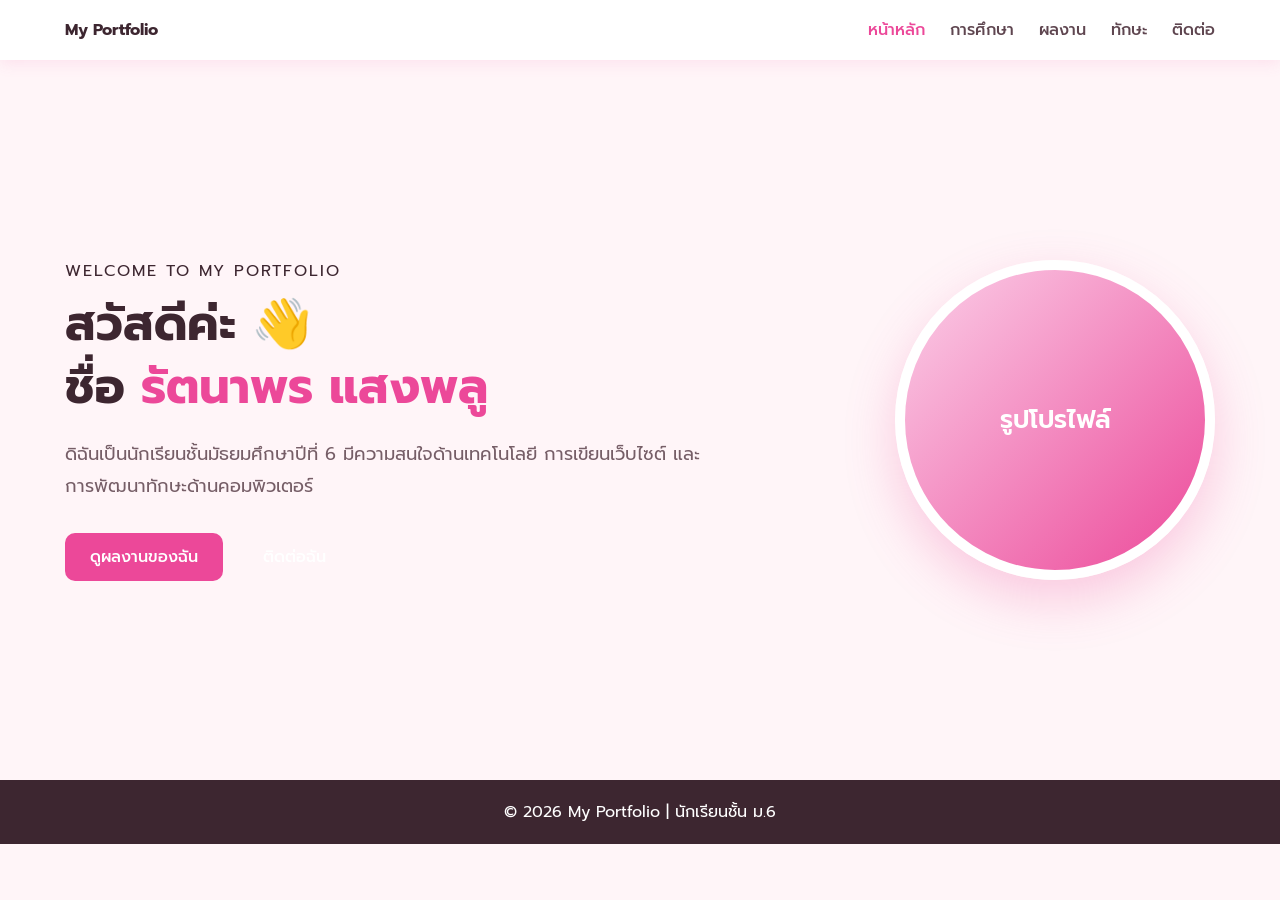
==== index.html @ e06fbb7c "Update index.html" ====
<!DOCTYPE html>
<html lang="th">
<head>
    <meta charset="UTF-8">
    <meta name="viewport" content="width=device-width, initial-scale=1.0">
    <title>My Portfolio | หน้าหลัก</title>

    <style>
        @import url('https://fonts.googleapis.com/css2?family=Prompt:wght@300;400;500;600;700&display=swap');

        * {
            margin: 0;
            padding: 0;
            box-sizing: border-box;
        }

        body {
            font-family: 'Prompt', sans-serif;
            background: #fff5f8;
            color: #3d2630;
        }

        /* ===== Navbar ===== */

        header {
            background: white;
            box-shadow: 0 3px 15px rgba(236, 72, 153, 0.12);
        }

        .navbar {
            max-width: 1200px;
            margin: auto;
            padding: 18px 25px;

            display: flex;
            align-items: center;
            justify-content: space-between;
        }

        .logo {
            color:#f9a8d4
            font-size: 25px;
            font-weight: 700;
        }

        .nav-menu {
            display: flex;
            gap: 25px;
            list-style: none;
        }

        .nav-menu a {
            text-decoration: none;
            color: #5f4650;
            font-weight: 500;
            transition: 0.3s;
        }

        .nav-menu a:hover,
        .nav-menu a.active {
            color: #ec4899;
        }

        /* ===== Hero ===== */

        .hero {
            min-height: 80vh;
            max-width: 1200px;
            margin: auto;
            padding: 60px 25px;

            display: flex;
            align-items: center;
            justify-content: space-between;
            gap: 50px;
        }

        .hero-text {
            max-width: 650px;
        }

        .subtitle {
            color: #f9a8d4
            font-weight: 600;
            letter-spacing: 2px;
            margin-bottom: 10px;
        }

        .hero h1 {
            font-size: 48px;
            line-height: 1.3;
            margin-bottom: 20px;
        }

        .hero h1 span {
            color: #ec4899;
        }

        .description {
            color: #765e67;
            font-size: 18px;
            line-height: 1.8;
        }

        /* ===== Buttons ===== */

        .buttons {
            margin-top: 30px;
            display: flex;
            gap: 15px;
        }

        .btn {
            text-decoration: none;
            padding: 12px 25px;
            border-radius: 10px;
            background: #ec4899;
            color: white;
            font-weight: 500;
            transition: 0.3s;
        }

        .btn:hover {
            background: #db2777;
            transform: translateY(-3px);
            box-shadow: 0 8px 20px rgba(236, 72, 153, 0.25);
        }

        .btn-outline {
            background: transparent;
            color: #f9a8d4
            border: 2px solid #ec4899;
        }

        .btn-outline:hover {
            background: #ec4899;
            color: white;
        }

        /* ===== Profile ===== */

        .profile {
            width: 320px;
            height: 320px;

            border-radius: 50%;

            background: linear-gradient(
                135deg,
                #fbcfe8,
                #ec4899
            );

            display: flex;
            align-items: center;
            justify-content: center;

            border: 10px solid white;

            box-shadow:
                0 20px 50px rgba(236, 72, 153, 0.25);

            color: white;
            font-size: 25px;
            font-weight: 600;

            flex-shrink: 0;
        }

        .profile img {
            width: 100%;
            height: 100%;
            object-fit: cover;
            border-radius: 50%;
        }

        /* ===== Footer ===== */

        footer {
            background: #3d2630;
            color: white;
            text-align: center;
            padding: 20px;
        }

        /* ===== Mobile ===== */

        @media (max-width: 768px) {

            .navbar {
                flex-direction: column;
                gap: 15px;
            }

            .nav-menu {
                flex-wrap: wrap;
                justify-content: center;
                gap: 12px;
            }

            .hero {
                flex-direction: column-reverse;
                text-align: center;
                padding-top: 40px;
            }

            .hero h1 {
                font-size: 36px;
            }

            .buttons {
                justify-content: center;
                flex-wrap: wrap;
            }

            .profile {
                width: 230px;
                height: 230px;
            }
        }
    </style>
</head>

<body>

    <!-- Navbar -->
    <header>
        <nav class="navbar">

            <div class="logo">
                My Portfolio
            </div>

            <ul class="nav-menu">
                <li>
                    <a href="index.html" class="active">
                        หน้าหลัก
                    </a>
                </li>

                <li>
                    <a href="education.html">
                        การศึกษา
                    </a>
                </li>

                <li>
                    <a href="projects.html">
                        ผลงาน
                    </a>
                </li>

                <li>
                    <a href="skills.html">
                        ทักษะ
                    </a>
                </li>

                <li>
                    <a href="contact.html">
                        ติดต่อ
                    </a>
                </li>
            </ul>

        </nav>
    </header>


    <!-- หน้าหลัก -->
    <main class="hero">

        <div class="hero-text">

            <p class="subtitle">
                WELCOME TO MY PORTFOLIO
            </p>

            <h1>
                สวัสดีค่ะ 👋<br>
                ชื่อ <span>รัตนาพร แสงพลู</span>
            </h1>

            <p class="description">
               ดิฉันเป็นนักเรียนชั้นมัธยมศึกษาปีที่ 6
                มีความสนใจด้านเทคโนโลยี การเขียนเว็บไซต์
                และการพัฒนาทักษะด้านคอมพิวเตอร์
            </p>

            <div class="buttons">

                <a href="projects.html" class="btn">
                    ดูผลงานของฉัน
                </a>

                <a href="contact.html" class="btn btn-outline">
                    ติดต่อฉัน
                </a>

            </div>

        </div>


        <!-- รูปโปรไฟล์ -->
        <div class="profile">

            <!-- ถ้ายังไม่มีรูป สามารถใช้ข้อความนี้ -->
            <span>รูปโปรไฟล์</span>

            <!--
            ถ้ามีรูป ให้ลบ span ด้านบน
            แล้วใช้:

            <img src="profile.jpg" alt="รูปโปรไฟล์">
            -->

        </div>

    </main>


    <!-- Footer -->
    <footer>
        <p>
            © 2026 My Portfolio | นักเรียนชั้น ม.6
        </p>
    </footer>

</body>
</html>
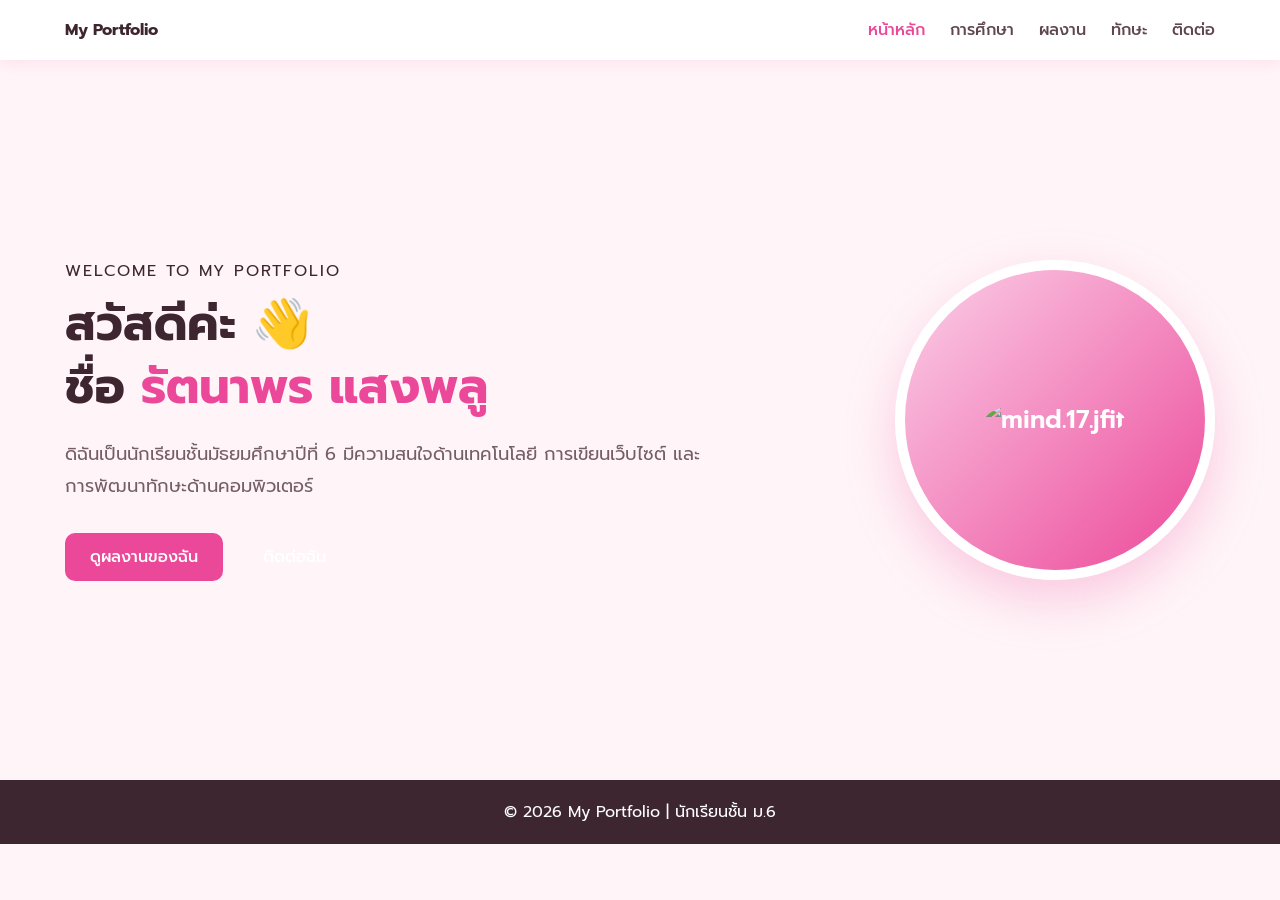
==== commit 84cdcaa3: "Add profile image to index.html Replaced placeholder text with profile image." ====
--- a/index.html
+++ b/index.html
@@ -306,7 +306,7 @@
         <div class="profile">
 
             <!-- ถ้ายังไม่มีรูป สามารถใช้ข้อความนี้ -->
-            <span>รูปโปรไฟล์</span>
+            <span><img src="images/profile.jpg" alt="mind.17.jfif"></span>
 
             <!--
             ถ้ามีรูป ให้ลบ span ด้านบน
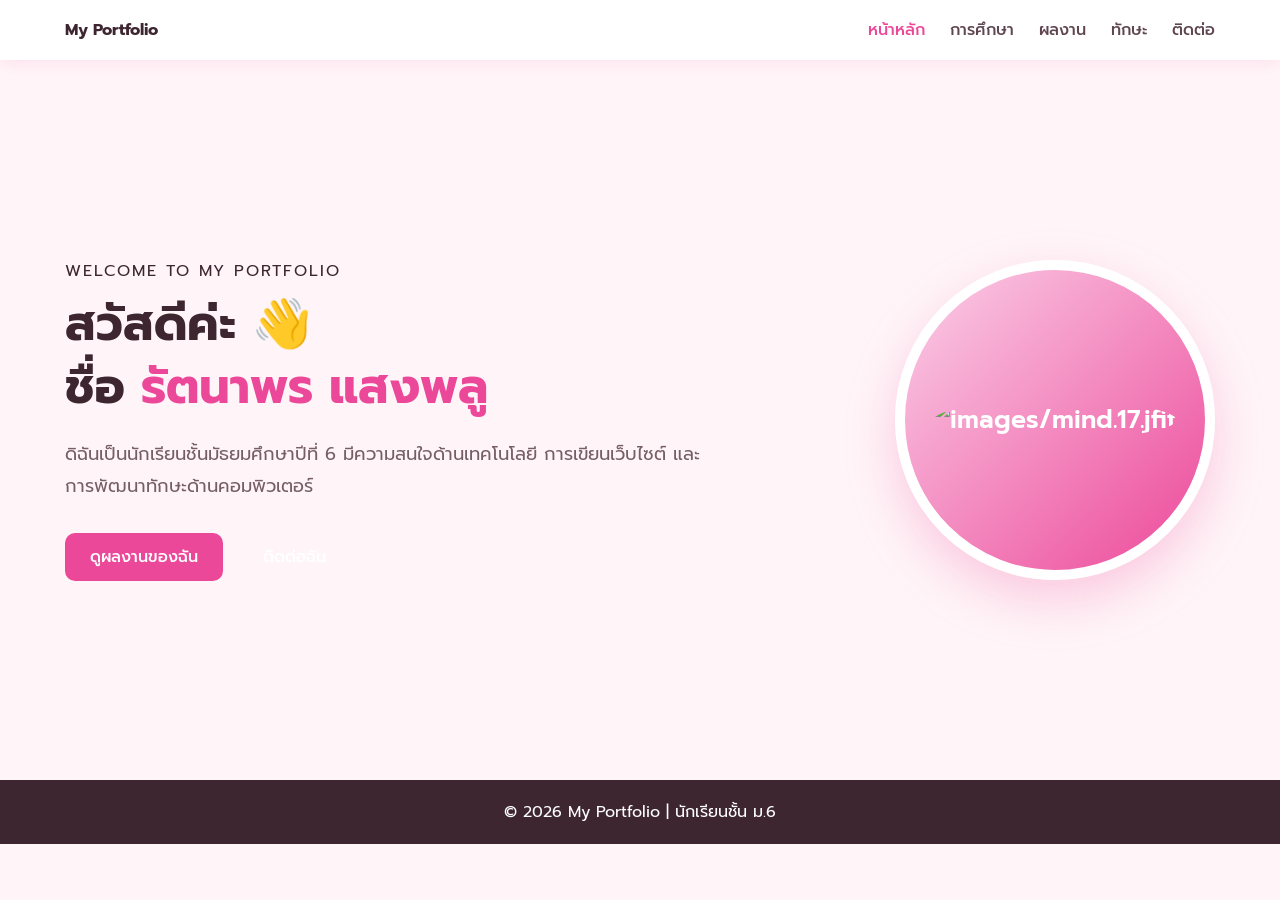
==== commit 9b342891: "Update index.html" ====
--- a/index.html
+++ b/index.html
@@ -306,7 +306,7 @@
         <div class="profile">
 
             <!-- ถ้ายังไม่มีรูป สามารถใช้ข้อความนี้ -->
-            <span><img src="images/profile.jpg" alt="mind.17.jfif"></span>
+            <span><img src="images/profile.jpg" alt="images/mind.17.jfif"></span>
 
             <!--
             ถ้ามีรูป ให้ลบ span ด้านบน
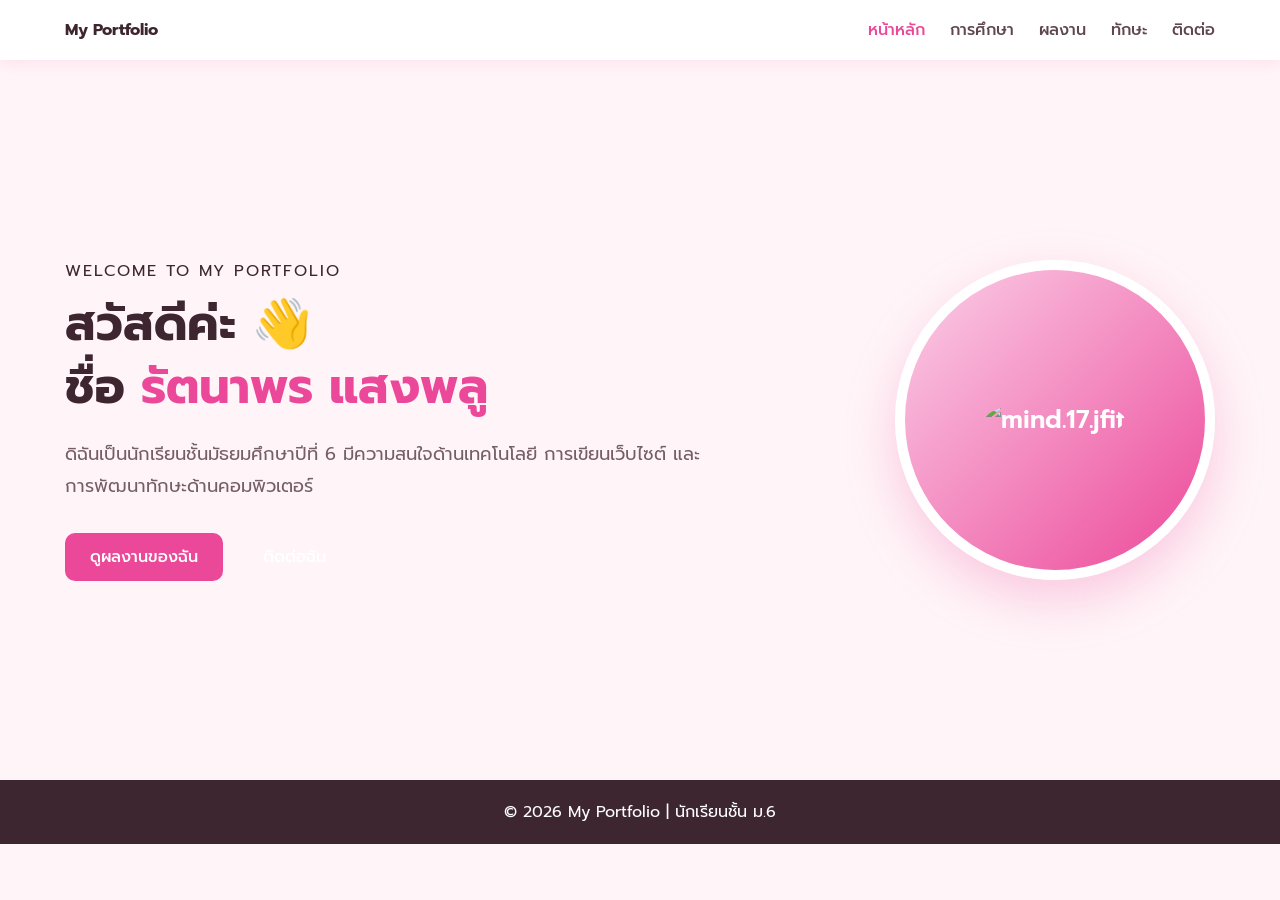
==== commit dd1a812a: "Update index.html" ====
--- a/index.html
+++ b/index.html
@@ -306,7 +306,7 @@
         <div class="profile">
 
             <!-- ถ้ายังไม่มีรูป สามารถใช้ข้อความนี้ -->
-            <span><img src="images/profile.jpg" alt="images/mind.17.jfif"></span>
+            <span><img src="images/profile.jpg" alt="mind.17.jfif">
 
             <!--
             ถ้ามีรูป ให้ลบ span ด้านบน
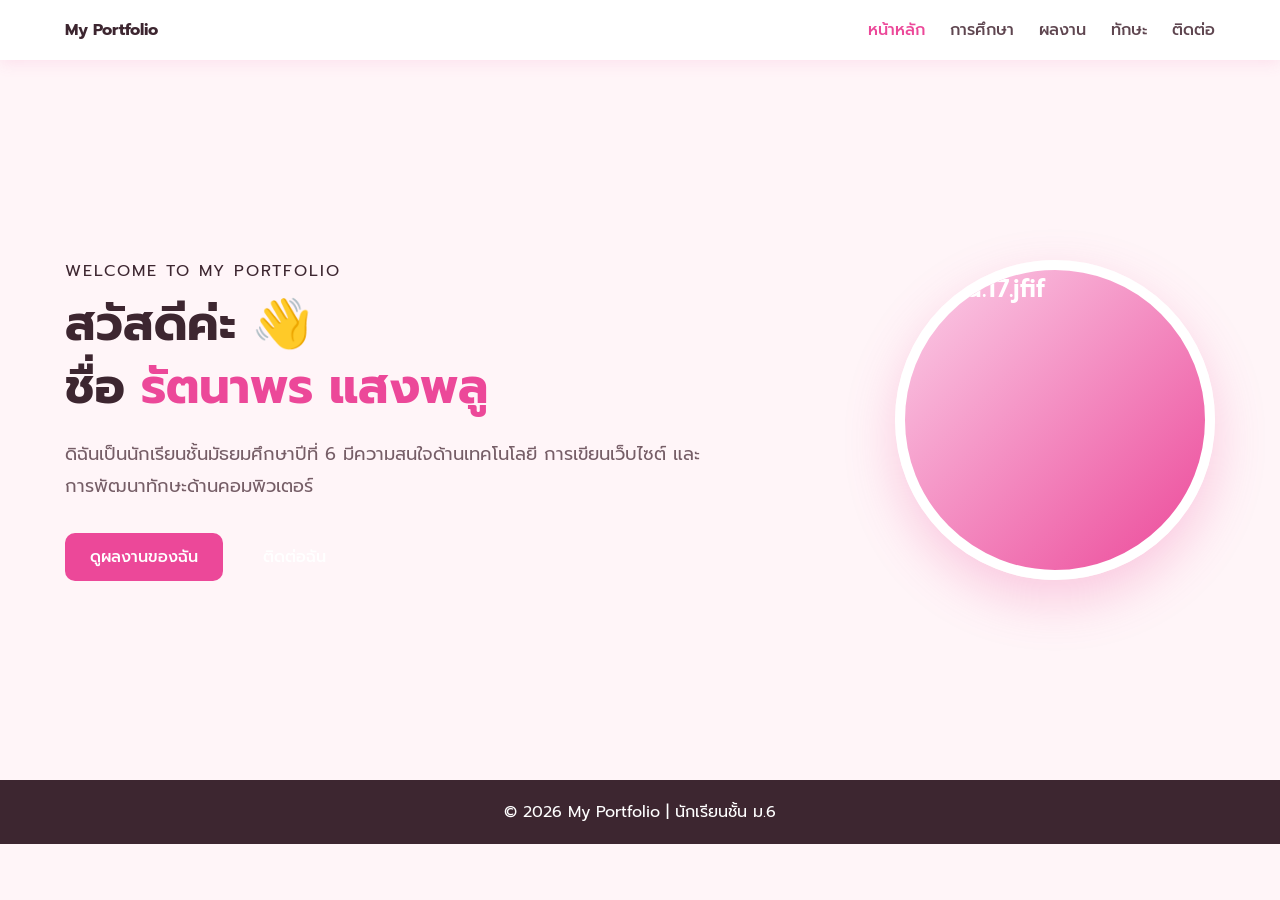
==== commit 597e84df: "Update index.html" ====
--- a/index.html
+++ b/index.html
@@ -306,7 +306,7 @@
         <div class="profile">
 
             <!-- ถ้ายังไม่มีรูป สามารถใช้ข้อความนี้ -->
-            <span><img src="images/profile.jpg" alt="mind.17.jfif">
+            <img src="profile.jpg" alt="mind.17.jfif">
 
             <!--
             ถ้ามีรูป ให้ลบ span ด้านบน
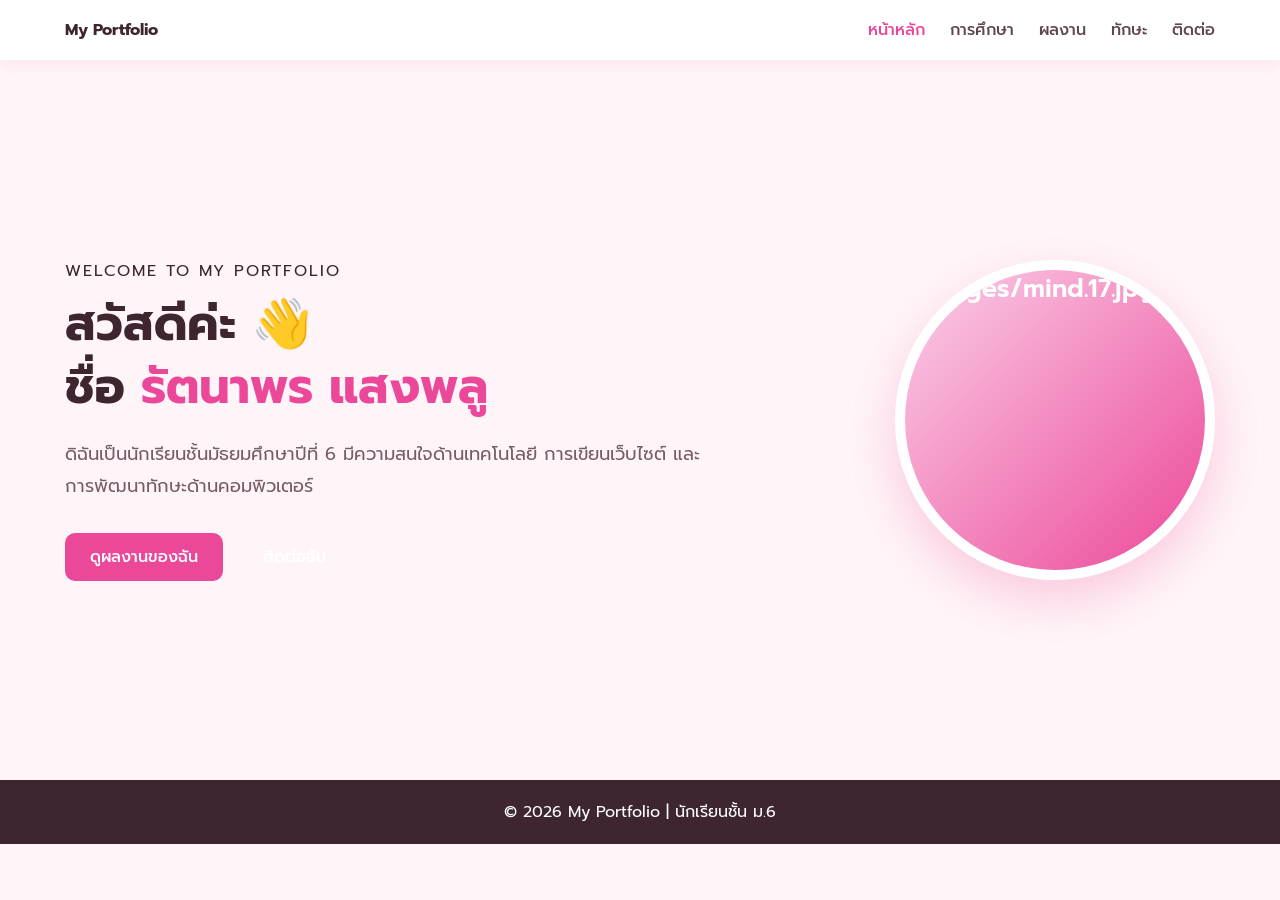
==== commit 2832a5df: "Update index.html" ====
--- a/index.html
+++ b/index.html
@@ -306,7 +306,7 @@
         <div class="profile">
 
             <!-- ถ้ายังไม่มีรูป สามารถใช้ข้อความนี้ -->
-            <img src="profile.jpg" alt="mind.17.jfif">
+            <img src="profile.jpg" alt="images/mind.17.jpg">
 
             <!--
             ถ้ามีรูป ให้ลบ span ด้านบน
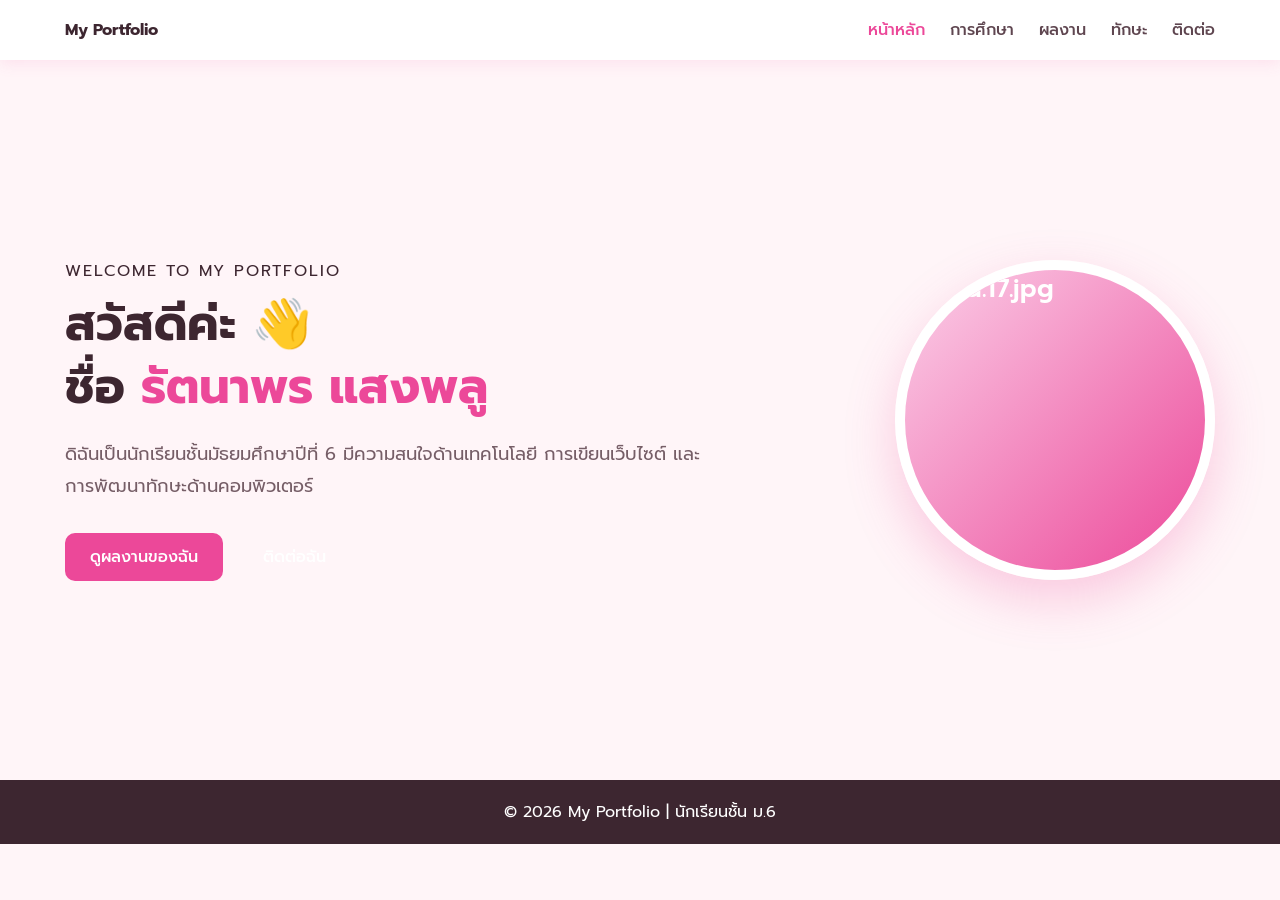
==== commit 7e4320f3: "Update index.html" ====
--- a/index.html
+++ b/index.html
@@ -306,7 +306,7 @@
         <div class="profile">
 
             <!-- ถ้ายังไม่มีรูป สามารถใช้ข้อความนี้ -->
-            <img src="profile.jpg" alt="images/mind.17.jpg">
+            <img src="profile.jpg" alt="mind.17.jpg">
 
             <!--
             ถ้ามีรูป ให้ลบ span ด้านบน
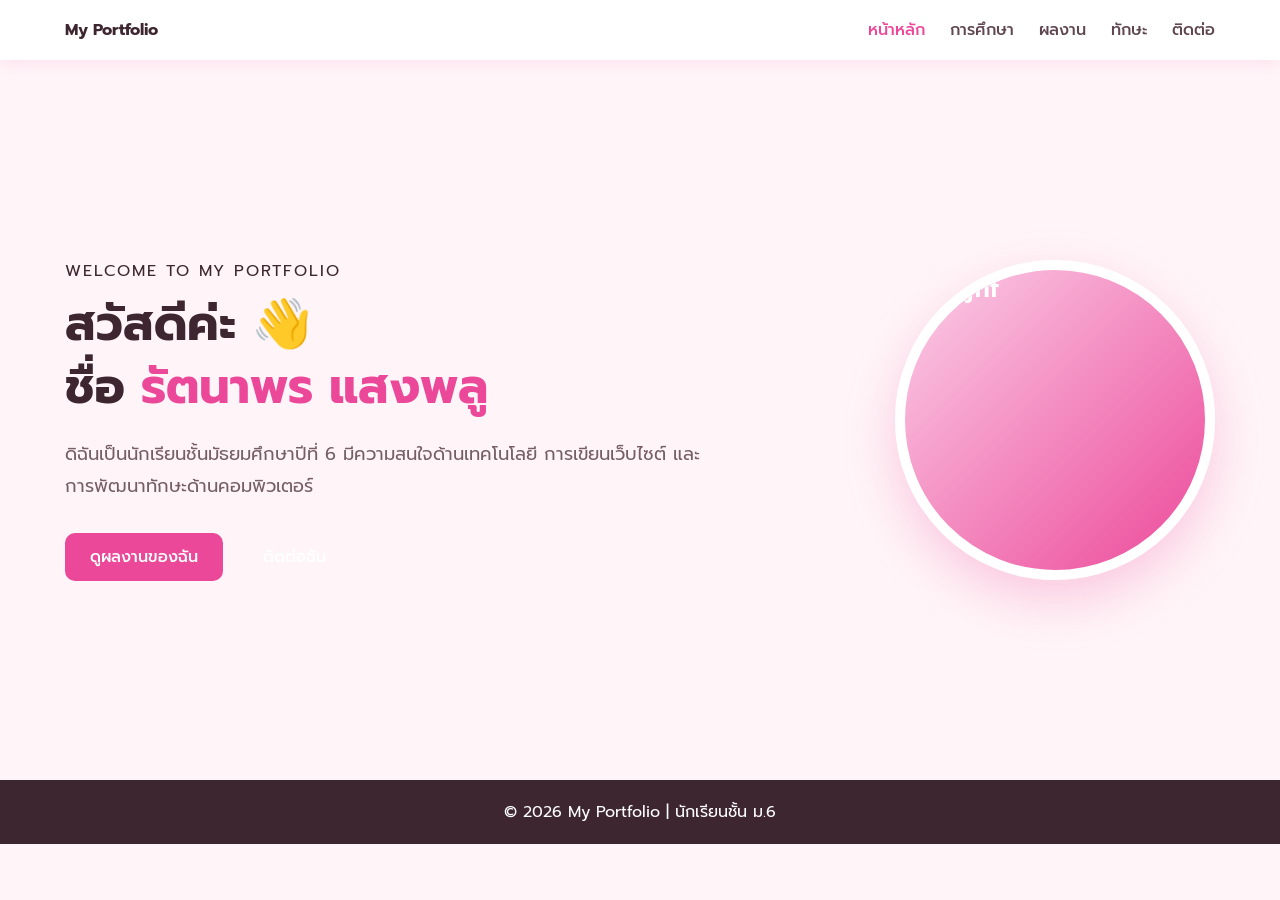
==== commit 4a5c47d7: "Update index.html" ====
--- a/index.html
+++ b/index.html
@@ -306,7 +306,7 @@
         <div class="profile">
 
             <!-- ถ้ายังไม่มีรูป สามารถใช้ข้อความนี้ -->
-            <img src="profile.jpg" alt="mind.17.jpg">
+            <img src="profile.jpg" alt="มาย.jfif">
 
             <!--
             ถ้ามีรูป ให้ลบ span ด้านบน
